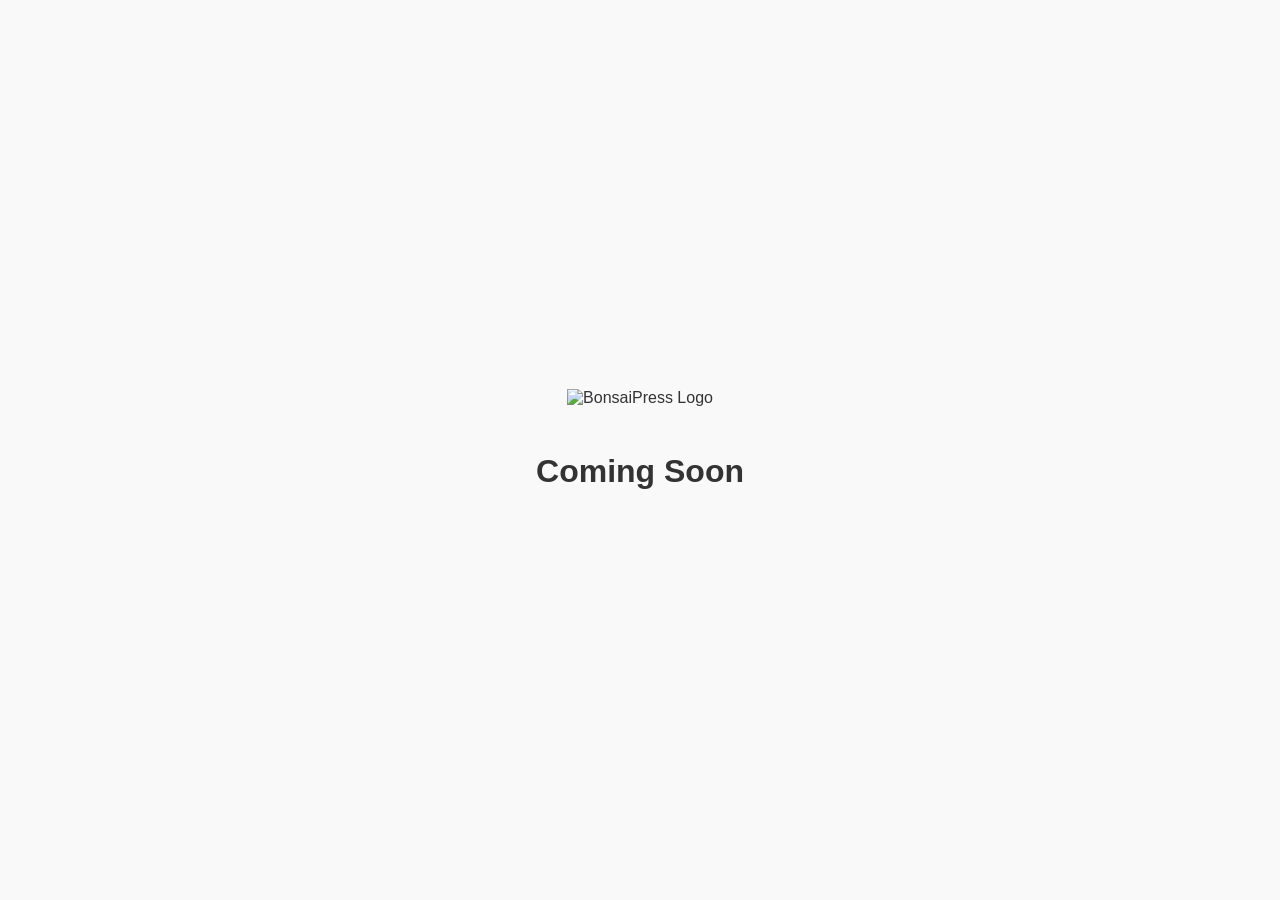
==== static/index.html @ ebd9ddbe "Initial commit" ====
<!DOCTYPE html>
<html lang="de">
<head>
  <meta charset="UTF-8">
  <meta name="viewport" content="width=device-width, initial-scale=1">
  <title>A BonsaiPress project – Coming Soon</title>
  <style>
    html, body {
      margin: 0;
      padding: 0;
      height: 100%;
      background: #f9f9f9;
      font-family: sans-serif;
      display: flex;
      flex-direction: column;
      justify-content: center;
      align-items: center;
      color: #333;
    }
    img {
      max-width: 300px;
      margin-bottom: 1.5rem;
    }
    h1 {
      font-size: 2rem;
    }
  </style>
</head>
<body>
  <img src="/BonsaiPress.png" alt="BonsaiPress Logo">
  <h1>Coming Soon</h1>
</body>
</html>
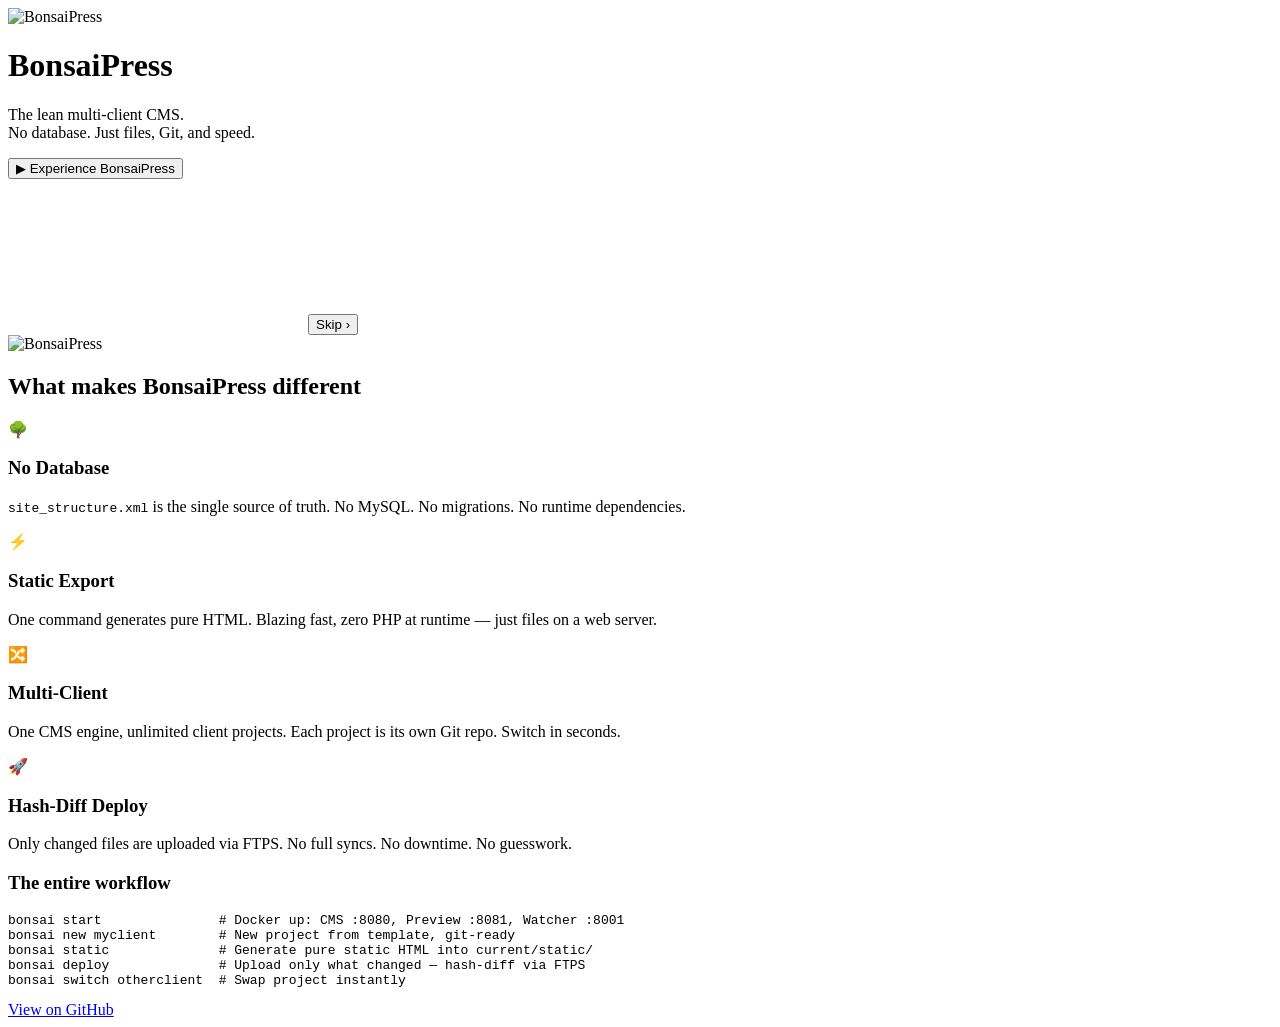
==== commit 4de66d31: "Generate static export Co-Authored-By: Claude Sonnet 4.6 <noreply@anthropic.com>" ====
--- a/static/index.html
+++ b/static/index.html
@@ -1,33 +1,65 @@
-<!DOCTYPE html>
-<html lang="de">
-<head>
-  <meta charset="UTF-8">
-  <meta name="viewport" content="width=device-width, initial-scale=1">
-  <title>A BonsaiPress project – Coming Soon</title>
-  <style>
-    html, body {
-      margin: 0;
-      padding: 0;
-      height: 100%;
-      background: #f9f9f9;
-      font-family: sans-serif;
-      display: flex;
-      flex-direction: column;
-      justify-content: center;
-      align-items: center;
-      color: #333;
+<!DOCTYPE html><html lang="de"><head><meta charset="utf-8"><meta http-equiv="X-UA-Compatible" content="IE=edge"><meta name="viewport" content="width=device-width, initial-scale=1, shrink-to-fit=no"><meta name="generator" content="BonsaiPress" /><link rel="canonical" href="https://wwww.domain.tld" /><title>BonsaiPress — Demo</title><meta name="description" content="BonsaiPress: lean multi-client CMS. No database. Static HTML export. Git workflow. One command deploy." /><meta name="generator" content="BonsaiPress" /><link href="/_resources/css/master.css" rel="stylesheet" media="screen" /></head><body><div id="splash"><div id="splash-bg"></div><div id="splash-content"><img src="/_resources/img/BonsaiPress.png" alt="BonsaiPress" id="bp-logo"><h1>BonsaiPress</h1><p>The lean multi-client CMS.<br>No database. Just files, Git, and speed.</p><button id="start-btn" onclick="startDemo()">&#9654; Experience BonsaiPress</button></div></div><div id="video-section"><video id="demo-video" playsinline onended="showFeatures()"><source src="/_resources/video/Bonsai.mp4" type="video/mp4"></video><button id="skip-btn" onclick="showFeatures()">Skip ›</button></div><div id="features"><div id="features-bg"></div><div id="features-content"><img src="/_resources/img/BonsaiPress.png" alt="BonsaiPress" class="logo-sm"><h2>What makes BonsaiPress different</h2><div class="feature-grid"><div class="feature-card"><div class="feature-icon">🌳</div><h3>No Database</h3><p><code>site_structure.xml</code> is the single source of truth. No MySQL. No migrations. No runtime dependencies.</p></div><div class="feature-card"><div class="feature-icon">⚡</div><h3>Static Export</h3><p>One command generates pure HTML. Blazing fast, zero PHP at runtime — just files on a web server.</p></div><div class="feature-card"><div class="feature-icon">🔀</div><h3>Multi-Client</h3><p>One CMS engine, unlimited client projects. Each project is its own Git repo. Switch in seconds.</p></div><div class="feature-card"><div class="feature-icon">🚀</div><h3>Hash-Diff Deploy</h3><p>Only changed files are uploaded via FTPS. No full syncs. No downtime. No guesswork.</p></div></div><div class="workflow-section"><h3>The entire workflow</h3>
+<pre class="code-block"><span class="cmd">bonsai start</span>               <span class="cmt"># Docker up: CMS :8080, Preview :8081, Watcher :8001</span>
+<span class="cmd">bonsai new myclient</span>        <span class="cmt"># New project from template, git-ready</span>
+<span class="cmd">bonsai static</span>              <span class="cmt"># Generate pure static HTML into current/static/</span>
+<span class="cmd">bonsai deploy</span>              <span class="cmt"># Upload only what changed — hash-diff via FTPS</span>
+<span class="cmd">bonsai switch otherclient</span>  <span class="cmt"># Swap project instantly</span></pre>
+</div><div class="cta"><a href="https://github.com/Agundur-KDE/BonsaiPress2" target="_blank" class="gh-btn">View on GitHub</a></div></div></div>
+<script>
+function playZenChime() {
+    try {
+        var ctx = new (window.AudioContext || window.webkitAudioContext)();
+        [
+            { f: 110,  t: 0,    v: 0.45, d: 4.0 },
+            { f: 220,  t: 0.06, v: 0.30, d: 3.5 },
+            { f: 330,  t: 0.14, v: 0.22, d: 3.0 },
+            { f: 440,  t: 0.26, v: 0.16, d: 2.5 },
+            { f: 660,  t: 0.45, v: 0.10, d: 2.0 },
+            { f: 880,  t: 0.70, v: 0.06, d: 1.8 },
+            { f: 1320, t: 1.00, v: 0.04, d: 1.5 },
+        ].forEach(function(n) {
+            var osc  = ctx.createOscillator();
+            var gain = ctx.createGain();
+            osc.connect(gain);
+            gain.connect(ctx.destination);
+            osc.type = 'sine';
+            osc.frequency.value = n.f;
+            var s = ctx.currentTime + n.t;
+            gain.gain.setValueAtTime(0, s);
+            gain.gain.linearRampToValueAtTime(n.v, s + 0.012);
+            gain.gain.exponentialRampToValueAtTime(0.0001, s + n.d);
+            osc.start(s);
+            osc.stop(s + n.d);
+        });
+    } catch(e) { return; }
+}
+
+function showFeatures() {
+    var vs = document.getElementById('video-section');
+    var f  = document.getElementById('features');
+    vs.style.display = 'none';
+    f.style.display  = 'flex';
+    // trigger reflow so transition fires
+    f.offsetHeight;
+    f.style.opacity        = '1';
+    f.style.pointerEvents  = 'all';
+}
+
+function startDemo() {
+    playZenChime();
+
+    document.getElementById('splash').style.display = 'none';
+
+    var vs    = document.getElementById('video-section');
+    var video = document.getElementById('demo-video');
+    vs.style.display = 'flex';
+    vs.style.opacity = '1';
+
+    video.volume = 0.85;
+    var p = video.play();
+    if (p !== undefined) {
+        p.catch(showFeatures);
     }
-    img {
-      max-width: 300px;
-      margin-bottom: 1.5rem;
-    }
-    h1 {
-      font-size: 2rem;
-    }
-  </style>
-</head>
-<body>
-  <img src="/BonsaiPress.png" alt="BonsaiPress Logo">
-  <h1>Coming Soon</h1>
-</body>
-</html>
+}
+</script>
+</body></html>
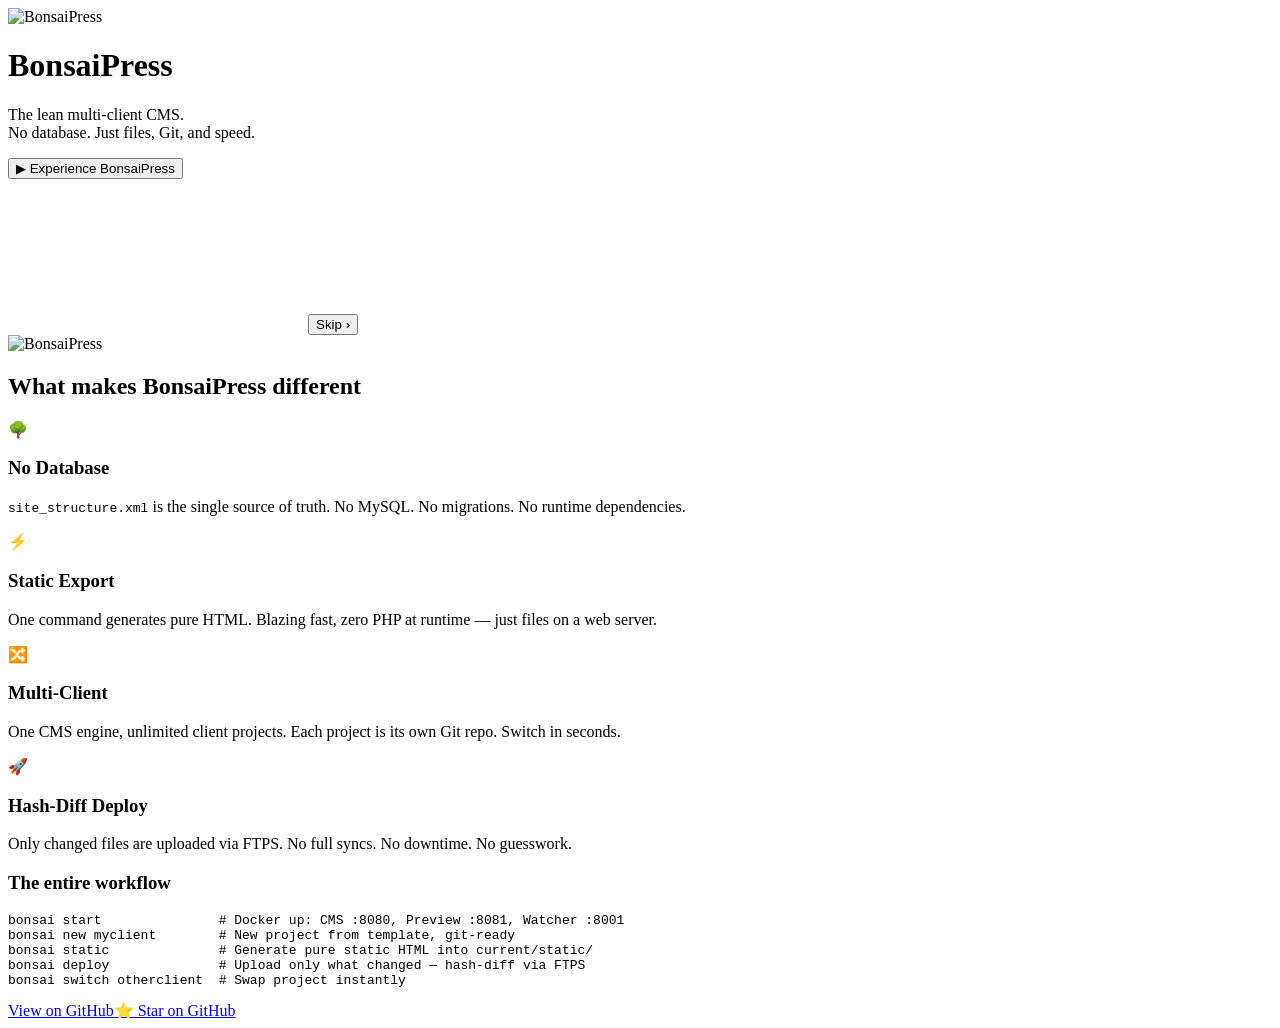
==== commit 4bf75cbb: "update static export Co-Authored-By: Claude Sonnet 4.6 <noreply@anthropic.com>" ====
--- a/static/index.html
+++ b/static/index.html
@@ -4,7 +4,7 @@
 <span class="cmd">bonsai static</span>              <span class="cmt"># Generate pure static HTML into current/static/</span>
 <span class="cmd">bonsai deploy</span>              <span class="cmt"># Upload only what changed — hash-diff via FTPS</span>
 <span class="cmd">bonsai switch otherclient</span>  <span class="cmt"># Swap project instantly</span></pre>
-</div><div class="cta"><a href="https://github.com/Agundur-KDE/BonsaiPress2" target="_blank" class="gh-btn">View on GitHub</a></div></div></div>
+</div><div class="cta"><a href="https://github.com/Agundur-KDE/BonsaiPress2" target="_blank" class="gh-btn">View on GitHub</a><a href="https://github.com/Agundur-KDE/BonsaiPress2/stargazers" target="_blank" class="gh-btn gh-btn--star">⭐ Star on GitHub</a></div></div></div>
 <script>
 function playZenChime() {
     try {
